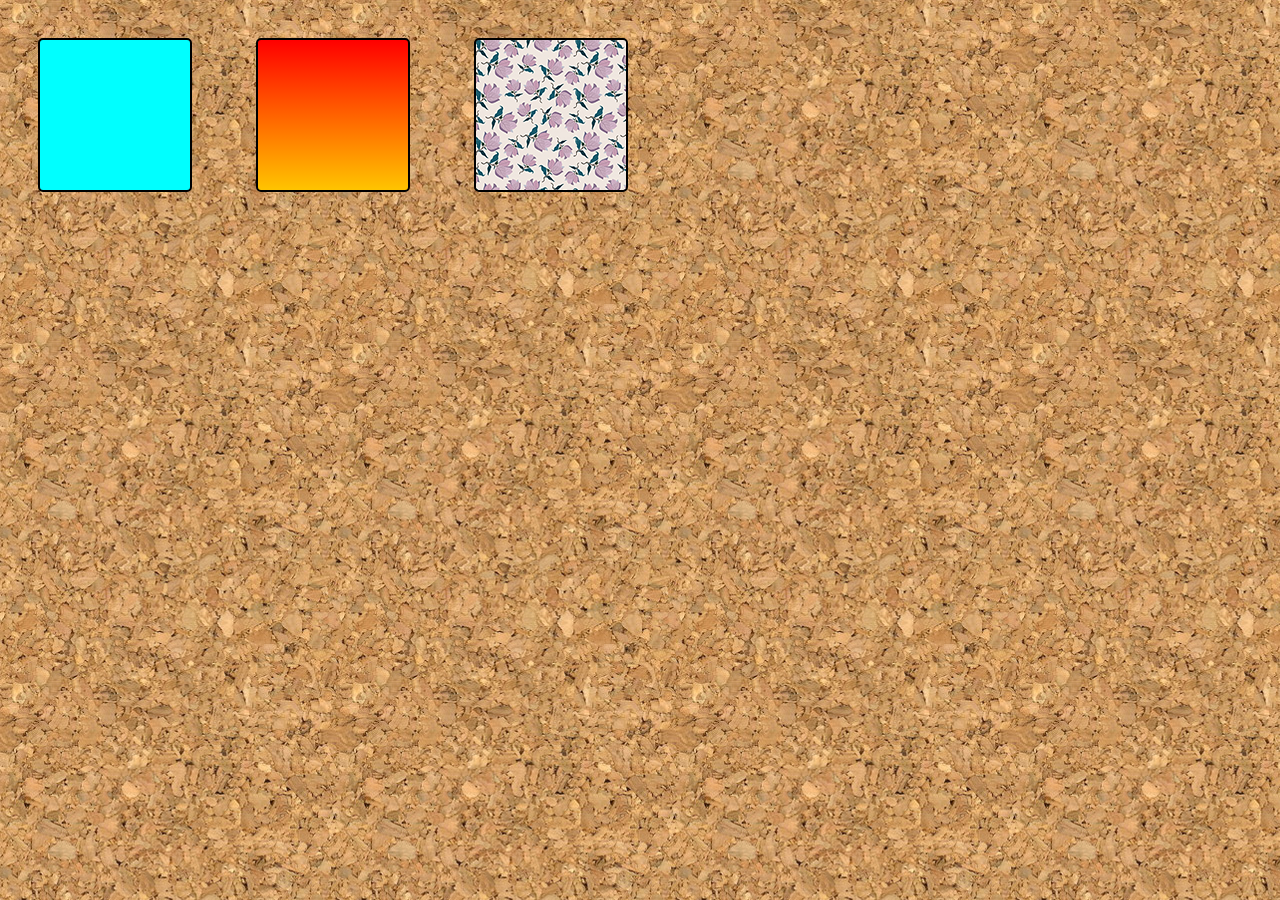
==== pagina3.html @ 086deb09 "Version 1.2.0 PAG3" ====
<!DOCTYPE html>
<html lang="pt-br">
<head>
    <meta charset="UTF-8">
    <meta name="viewport" content="width=device-width, initial-scale=1.0">
    <title>quadrados com imagens</title>
    <link rel="stylesheet" href="style4.css">
</head>
<body>
    <div class="quadrado" id="q1"></div>
    <div class="quadrado" id="q2"></div>
    <div class="quadrado" id="q3"></div>
</body>
</html>
---- style4.css ----
@charset "UTF-8";

body {
    background-image: url(media/work/wallpaper001.jpg);
}

.quadrado {
    border: 2px solid black;
    border-radius: 5px;
    height: 150px;
    width: 150px;
    margin: 30px;
    display: inline-flex;
}
#q1 {
    background-color: aqua;
}
#q2 {
    background-image: linear-gradient(red, rgb(255, 196, 0));
}
#q3 {
    background-image: url(media/work/pattern003.png);
}
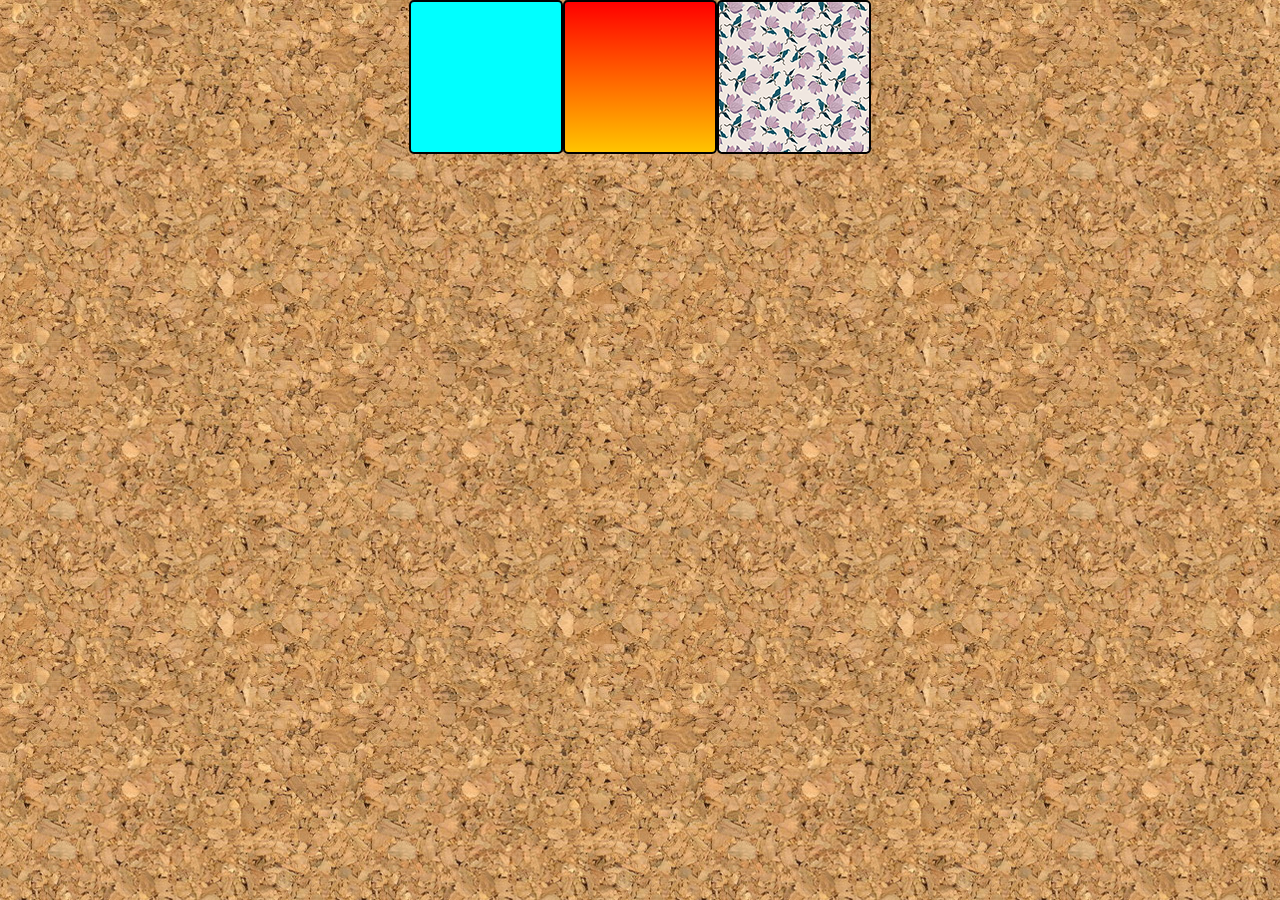
==== commit 9abc1602: "V10 1.2.1 pag3 and style4 quadrados" ====
--- a/pagina3.html
+++ b/pagina3.html
@@ -7,8 +7,10 @@
     <link rel="stylesheet" href="style4.css">
 </head>
 <body>
-    <div class="quadrado" id="q1"></div>
-    <div class="quadrado" id="q2"></div>
-    <div class="quadrado" id="q3"></div>
+    <div id="marginofbox">
+        <div class="quadrado" id="q1"></div>
+        <div class="quadrado" id="q2"></div>
+        <div class="quadrado" id="q3"></div>
+    </div>
 </body>
 </html>
--- a/style4.css
+++ b/style4.css
@@ -2,6 +2,12 @@
 
 body {
     background-image: url(media/work/wallpaper001.jpg);
+    margin: 0;
+}
+
+#marginofbox {
+    display: flex;
+    justify-content: center;
 }
 
 .quadrado {
@@ -9,8 +15,8 @@
     border-radius: 5px;
     height: 150px;
     width: 150px;
-    margin: 30px;
-    display: inline-flex;
+    margin: ;
+    
 }
 #q1 {
     background-color: aqua;
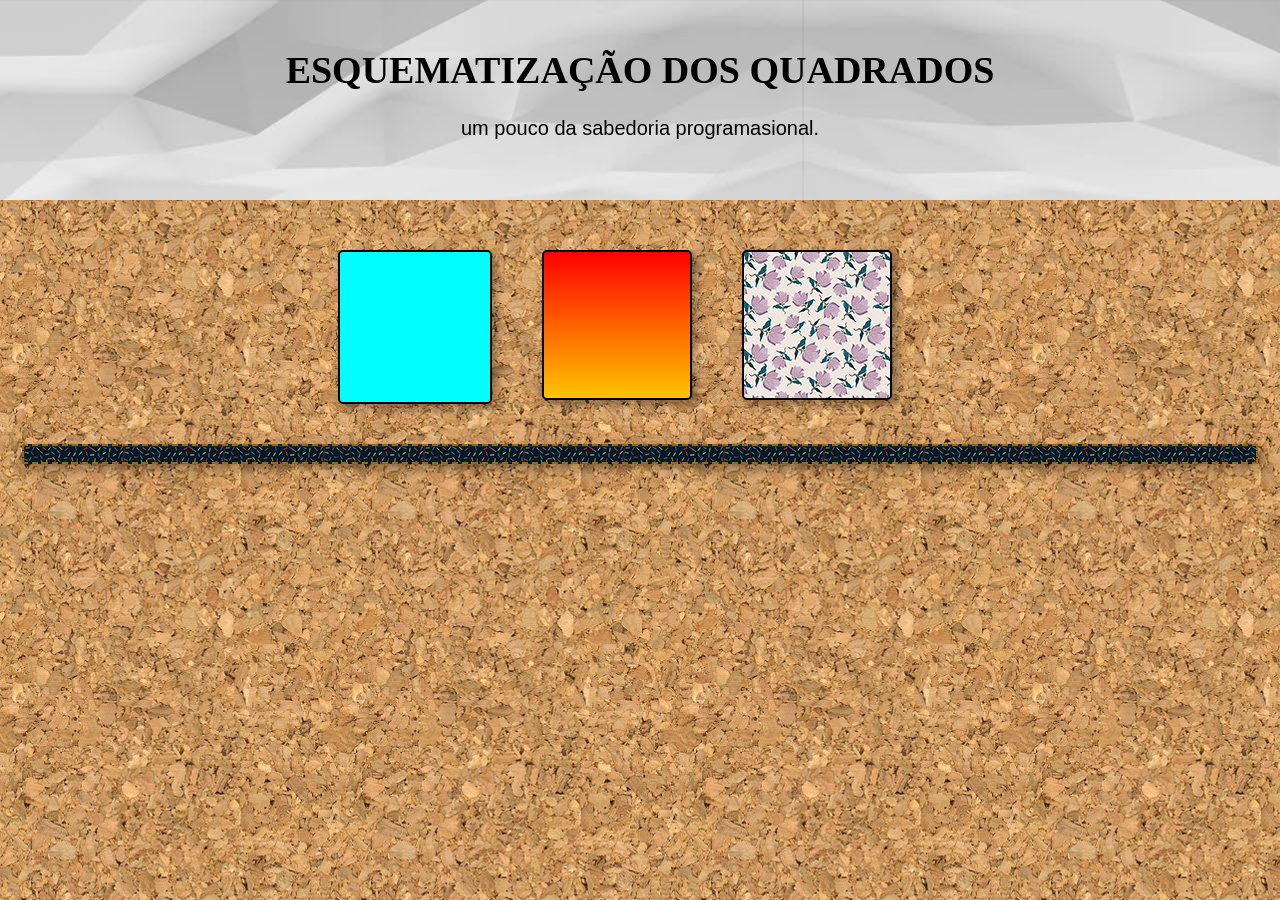
==== commit 1d1f568d: "Version 1.2.2 Quadrados arrumados" ====
--- a/pagina3.html
+++ b/pagina3.html
@@ -5,12 +5,18 @@
     <meta name="viewport" content="width=device-width, initial-scale=1.0">
     <title>quadrados com imagens</title>
     <link rel="stylesheet" href="style4.css">
+    <link rel="shortcut icon" href="media/favicons/favicon2.ico" type="image/x-icon">
 </head>
 <body>
-    <div id="marginofbox">
-        <div class="quadrado" id="q1"></div>
-        <div class="quadrado" id="q2"></div>
-        <div class="quadrado" id="q3"></div>
-    </div>
+    <header>
+        <h1>ESQUEMATIZAÇÃO DOS QUADRADOS</h1>
+        <p>um pouco da sabedoria programasional.</p>
+    </header>
+        <div id="marginofbox">
+            <a href="index.html" target="_self" rel="previous"class="quadrado" id="q1"></a>
+            <button class="quadrado" id="q2"></button>
+            <button class="quadrado" id="q3"></button>
+        </div>
+            <hr id="linha1">
 </body>
 </html>
--- a/style4.css
+++ b/style4.css
@@ -3,6 +3,21 @@
 body {
     background-image: url(media/work/wallpaper001.jpg);
     margin: 0;
+}
+
+header {
+    background-image: url(media/work/wallpaper005.jpg);
+    padding: 50px;
+    padding-bottom: 40px;
+    text-align: center;
+}
+header > h1 {
+    margin-top: -2px;
+    font-size: 38px;
+}
+header > p {
+    font-family: Arial, Helvetica, sans-serif;
+    font-size: 20px;
 }
 
 #marginofbox {
@@ -15,15 +30,33 @@
     border-radius: 5px;
     height: 150px;
     width: 150px;
-    margin: ;
-    
+    margin-right: 50px;
+    margin-top: 50px;
+    box-shadow: 5px 5px 10px rgba(0, 0, 0, 0.349);
 }
 #q1 {
     background-color: aqua;
+    transition: background-color 0.3s ease;
+    transition: border 0.3s ease;
 }
+#q1:hover {
+    background-color: rgba(0, 255, 255, 0.849);
+    border: 2px solid white;
+}
+
 #q2 {
     background-image: linear-gradient(red, rgb(255, 196, 0));
 }
 #q3 {
     background-image: url(media/work/pattern003.png);
+}
+
+#linha1 {
+    background-image: url(media/work/pattern001.png);
+    padding: 8px;
+    width: 95%;
+    border: 2px dashed rgb(150, 107, 14);
+    margin-bottom: 40px;
+    margin-top: 40px;
+    box-shadow: 5px 5px 10px rgba(0, 0, 0, 0.349);
 }
